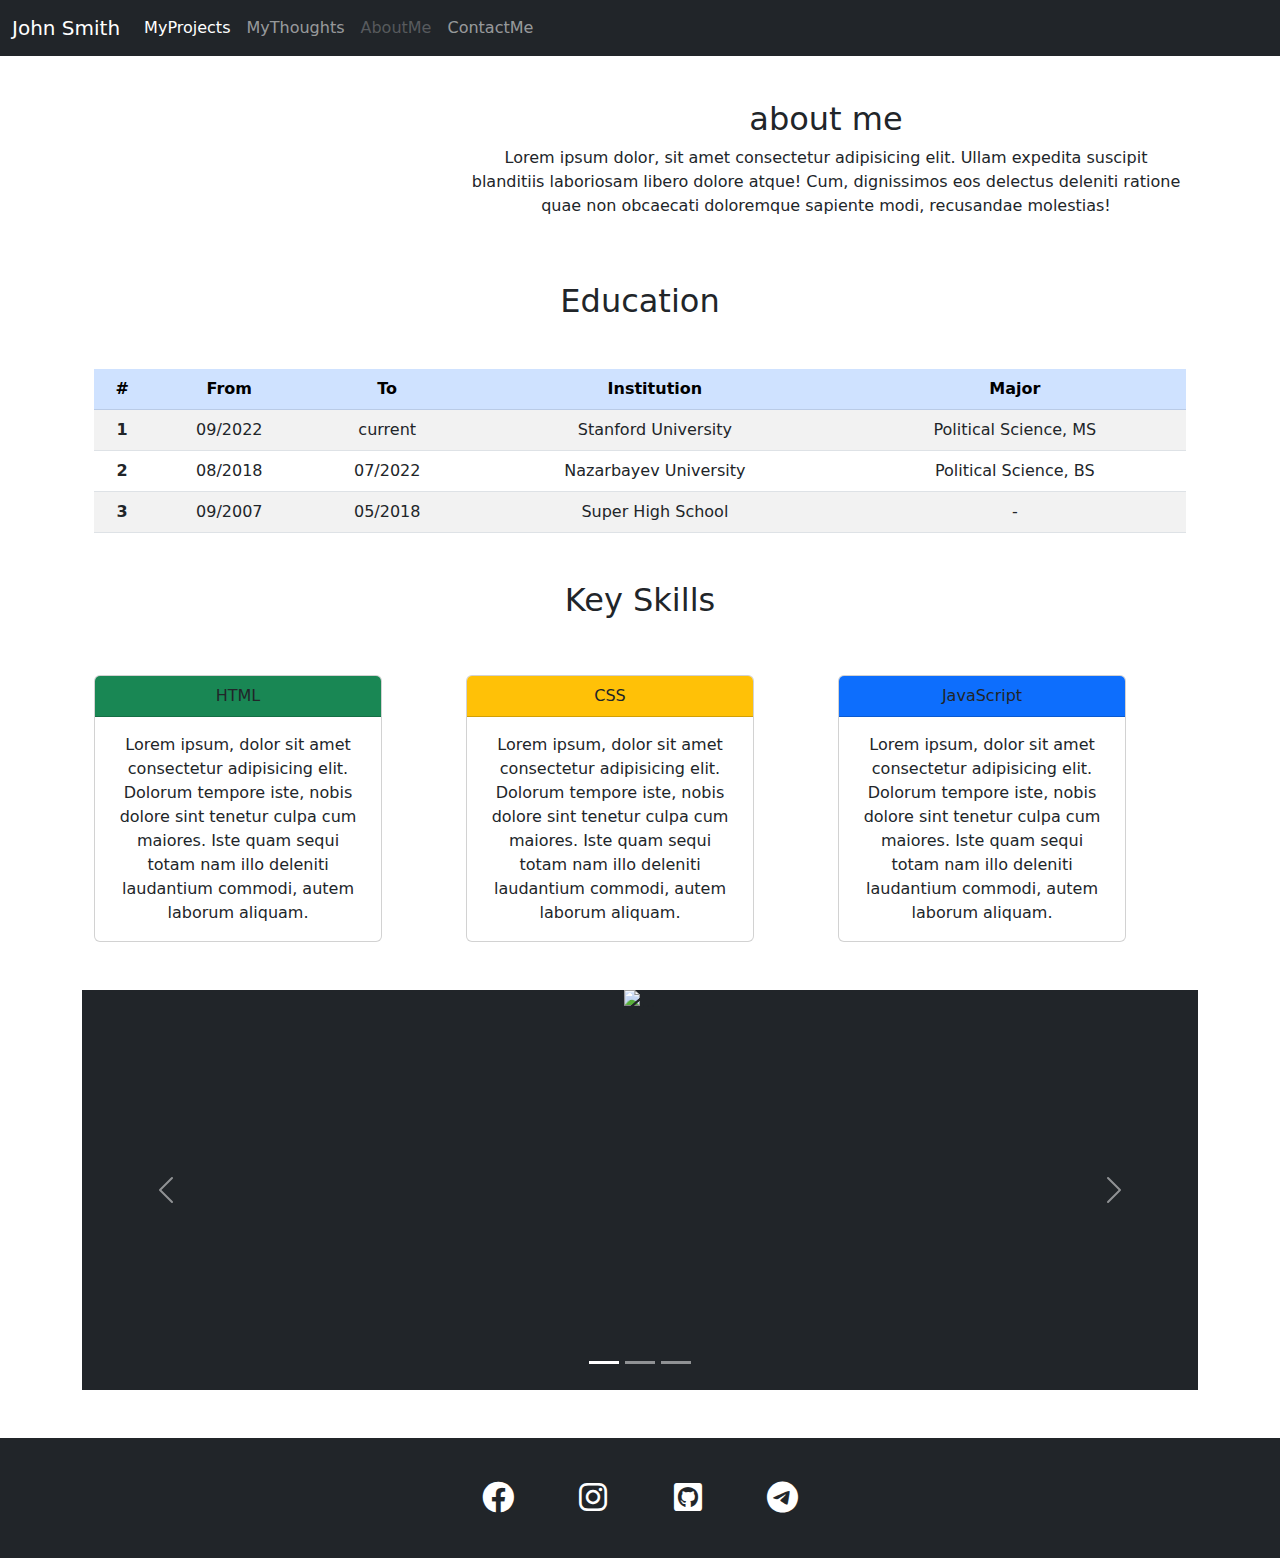
==== pages/about.html @ a9351cc0 "draft proj" ====
<!DOCTYPE html>
<html lang="en">
  <head>
    <meta charset="UTF-8" />
    <meta http-equiv="X-UA-Compatible" content="IE=edge" />
    <meta name="viewport" content="width=device-width, initial-scale=1.0" />
    <title>Listeners</title>
    <!-- Bootstrap -->
    <link
      rel="stylesheet"
      href="../resources/bootstrap-5.2.2/css/bootstrap.min.css"
    />
    <!-- FontAwesome -->
    <link
      href="../resources/fontawesome-6.2.1/css/fontawesome.min.css"
      rel="stylesheet"
    />
    <link
      href="../resources/fontawesome-6.2.1/css/brands.css"
      rel="stylesheet"
    />
    <link
      href="../resources/fontawesome-6.2.1/css//solid.css"
      rel="stylesheet"
    />
    <style>
      #about-main {
        margin-top: 100px;
      }
      .carousel-slide {
        display: flex;
        align-items: center;
        justify-content: center;
      }
    </style>
  </head>
  <body>
    <nav class="navbar navbar-expand-md fixed-top navbar-dark bg-dark">
      <div class="container-fluid">
        <a class="navbar-brand" href="../index.html">John&nbsp;Smith</a>
        <button
          class="navbar-toggler"
          type="button"
          data-bs-toggle="collapse"
          data-bs-target="#navbarSupportedContent"
          aria-controls="navbarSupportedContent"
          aria-expanded="false"
          aria-label="Toggle navigation"
        >
          <span class="navbar-toggler-icon"></span>
        </button>
        <div class="collapse navbar-collapse" id="navbarSupportedContent">
          <ul class="navbar-nav me-auto mb-2 mb-lg-0">
            <li class="nav-item">
              <a
                class="nav-link active"
                aria-current="page"
                href="../pages/projects.html"
                >MyProjects</a
              >
            </li>
            <li class="nav-item">
              <a class="nav-link" href="../pages/thoughts.html">MyThoughts</a>
            </li>
            <li class="nav-item">
              <a class="nav-link disabled">AboutMe</a>
            </li>
            <li class="nav-item">
              <a class="nav-link" href="../pages/contacts.html">ContactMe</a>
            </li>
          </ul>
        </div>
      </div>
    </nav>

    <main id="about-main" class="container text-center">
      <div class="container intro">
        <div class="row">
          <div class="col-12 col-md-4 photo">
            <img src="../images/person.png" alt="" />
          </div>
          <div class="col-12 col-md-8 info">
            <h2 class="about_me">about me</h2>
            <p>
              Lorem ipsum dolor, sit amet consectetur adipisicing elit. Ullam
              expedita suscipit blanditiis laboriosam libero dolore atque! Cum,
              dignissimos eos delectus deleniti ratione quae non obcaecati
              doloremque sapiente modi, recusandae molestias!
            </p>
          </div>
        </div>
      </div>

      <div class="container education mt-5">
        <h2>Education</h2>
        <table class="table table-striped mt-5">
          <thead>
            <tr class="table-primary">
              <th scope="col">#</th>
              <th scope="col">From</th>
              <th scope="col">To</th>
              <th scope="col">Institution</th>
              <th scope="col">Major</th>
            </tr>
          </thead>
          <tbody>
            <tr>
              <th scope="row">1</th>
              <td>09/2022</td>
              <td>current</td>
              <td>Stanford University</td>
              <td>Political Science, MS</td>
            </tr>
            <tr>
              <th scope="row">2</th>
              <td>08/2018</td>
              <td>07/2022</td>
              <td>Nazarbayev University</td>
              <td>Political Science, BS</td>
            </tr>
            <tr>
              <th scope="row">3</th>
              <td>09/2007</td>
              <td>05/2018</td>
              <td>Super High School</td>
              <td>-</td>
            </tr>
          </tbody>
        </table>
      </div>

      <div class="container skills mt-5">
        <div class="row mb-5">
          <div class="col">
            <h2>Key Skills</h2>
          </div>
        </div>
        <div class="row">
          <div class="col">
            <div class="card" style="width: 18rem">
              <div class="card-header bg-success">HTML</div>
              <div class="card-body">
                <p class="card-text">
                  Lorem ipsum, dolor sit amet consectetur adipisicing elit.
                  Dolorum tempore iste, nobis dolore sint tenetur culpa cum
                  maiores. Iste quam sequi totam nam illo deleniti laudantium
                  commodi, autem laborum aliquam.
                </p>
              </div>
            </div>
          </div>
          <div class="col">
            <div class="card" style="width: 18rem">
              <div class="card-header bg-warning">CSS</div>
              <div class="card-body">
                <p class="card-text">
                  Lorem ipsum, dolor sit amet consectetur adipisicing elit.
                  Dolorum tempore iste, nobis dolore sint tenetur culpa cum
                  maiores. Iste quam sequi totam nam illo deleniti laudantium
                  commodi, autem laborum aliquam.
                </p>
              </div>
            </div>
          </div>
          <div class="col">
            <div class="card" style="width: 18rem">
              <div class="card-header bg-primary">JavaScript</div>
              <div class="card-body">
                <p class="card-text">
                  Lorem ipsum, dolor sit amet consectetur adipisicing elit.
                  Dolorum tempore iste, nobis dolore sint tenetur culpa cum
                  maiores. Iste quam sequi totam nam illo deleniti laudantium
                  commodi, autem laborum aliquam.
                </p>
              </div>
            </div>
          </div>
        </div>
      </div>

      <div
        id="carouselExampleIndicators"
        class="carousel slide mt-5 bg-dark"
        data-bs-ride="true"
      >
        <div class="carousel-indicators">
          <button
            type="button"
            data-bs-target="#carouselExampleIndicators"
            data-bs-slide-to="0"
            class="active"
            aria-current="true"
            aria-label="Slide 1"
          ></button>
          <button
            type="button"
            data-bs-target="#carouselExampleIndicators"
            data-bs-slide-to="1"
            aria-label="Slide 2"
          ></button>
          <button
            type="button"
            data-bs-target="#carouselExampleIndicators"
            data-bs-slide-to="2"
            aria-label="Slide 3"
          ></button>
        </div>
        <div class="carousel-inner">
          <div class="carousel-item text-center active">
            <div class="carousel-slide">
              <img
                src="../images/nu-1.jpeg"
                class="d-block w-20"
                alt="..."
                height="400px"
              />
            </div>
          </div>
          <div class="carousel-item text-center">
            <div class="carousel-slide">
              <img
                src="../images/nu-2.jpeg"
                class="d-block w-20"
                alt="..."
                height="400px"
              />
            </div>
          </div>
          <div class="carousel-item text-center">
            <div class="carousel-slide">
              <img
                src="../images/nu-3.jpeg"
                class="d-block w-20"
                alt="..."
                height="400px"
              />
            </div>
          </div>
        </div>
        <button
          class="carousel-control-prev"
          type="button"
          data-bs-target="#carouselExampleIndicators"
          data-bs-slide="prev"
        >
          <span class="carousel-control-prev-icon" aria-hidden="true"></span>
          <span class="visually-hidden">Previous</span>
        </button>
        <button
          class="carousel-control-next"
          type="button"
          data-bs-target="#carouselExampleIndicators"
          data-bs-slide="next"
        >
          <span class="carousel-control-next-icon" aria-hidden="true"></span>
          <span class="visually-hidden">Next</span>
        </button>
      </div>
    </main>

    <!-- FOOTER -->
    <footer id="footer" class="container-fluid bg-dark mx-0 mt-5 p-5">
      <div class="container text-center">
        <div class="row">
          <div class="col-md-0 col-lg-4"></div>
          <div class="col-3 col-md-3 col-lg-1">
            <i class="fa-brands fa-facebook fa-inverse fa-2xl"></i>
          </div>
          <div class="col-3 col-md-3 col-lg-1">
            <i class="fa-brands fa-instagram fa-inverse fa-2xl"></i>
          </div>
          <div class="col-3 col-md-3 col-lg-1">
            <i class="fa-brands fa-github-square fa-inverse fa-2xl"></i>
          </div>
          <div class="col-3 col-md-3 col-lg-1">
            <i class="fa-brands fa-telegram fa-inverse fa-2xl"></i>
          </div>
          <div class="col-md-0 col-lg-4"></div>
        </div>
      </div>
    </footer>

    <script src="../resources/bootstrap-5.2.2/js/bootstrap.min.js"></script>
  </body>
</html>
---- resources/fontawesome-6.2.1/css/brands.css ----
/*!
 * Font Awesome Free 6.2.1 by @fontawesome - https://fontawesome.com
 * License - https://fontawesome.com/license/free (Icons: CC BY 4.0, Fonts: SIL OFL 1.1, Code: MIT License)
 * Copyright 2022 Fonticons, Inc.
 */
:root, :host {
  --fa-style-family-brands: 'Font Awesome 6 Brands';
  --fa-font-brands: normal 400 1em/1 'Font Awesome 6 Brands'; }

@font-face {
  font-family: 'Font Awesome 6 Brands';
  font-style: normal;
  font-weight: 400;
  font-display: block;
  src: url("../webfonts/fa-brands-400.woff2") format("woff2"), url("../webfonts/fa-brands-400.ttf") format("truetype"); }

.fab,
.fa-brands {
  font-weight: 400; }

.fa-monero:before {
  content: "\f3d0"; }

.fa-hooli:before {
  content: "\f427"; }

.fa-yelp:before {
  content: "\f1e9"; }

.fa-cc-visa:before {
  content: "\f1f0"; }

.fa-lastfm:before {
  content: "\f202"; }

.fa-shopware:before {
  content: "\f5b5"; }

.fa-creative-commons-nc:before {
  content: "\f4e8"; }

.fa-aws:before {
  content: "\f375"; }

.fa-redhat:before {
  content: "\f7bc"; }

.fa-yoast:before {
  content: "\f2b1"; }

.fa-cloudflare:before {
  content: "\e07d"; }

.fa-ups:before {
  content: "\f7e0"; }

.fa-wpexplorer:before {
  content: "\f2de"; }

.fa-dyalog:before {
  content: "\f399"; }

.fa-bity:before {
  content: "\f37a"; }

.fa-stackpath:before {
  content: "\f842"; }

.fa-buysellads:before {
  content: "\f20d"; }

.fa-first-order:before {
  content: "\f2b0"; }

.fa-modx:before {
  content: "\f285"; }

.fa-guilded:before {
  content: "\e07e"; }

.fa-vnv:before {
  content: "\f40b"; }

.fa-square-js:before {
  content: "\f3b9"; }

.fa-js-square:before {
  content: "\f3b9"; }

.fa-microsoft:before {
  content: "\f3ca"; }

.fa-qq:before {
  content: "\f1d6"; }

.fa-orcid:before {
  content: "\f8d2"; }

.fa-java:before {
  content: "\f4e4"; }

.fa-invision:before {
  content: "\f7b0"; }

.fa-creative-commons-pd-alt:before {
  content: "\f4ed"; }

.fa-centercode:before {
  content: "\f380"; }

.fa-glide-g:before {
  content: "\f2a6"; }

.fa-drupal:before {
  content: "\f1a9"; }

.fa-hire-a-helper:before {
  content: "\f3b0"; }

.fa-creative-commons-by:before {
  content: "\f4e7"; }

.fa-unity:before {
  content: "\e049"; }

.fa-whmcs:before {
  content: "\f40d"; }

.fa-rocketchat:before {
  content: "\f3e8"; }

.fa-vk:before {
  content: "\f189"; }

.fa-untappd:before {
  content: "\f405"; }

.fa-mailchimp:before {
  content: "\f59e"; }

.fa-css3-alt:before {
  content: "\f38b"; }

.fa-square-reddit:before {
  content: "\f1a2"; }

.fa-reddit-square:before {
  content: "\f1a2"; }

.fa-vimeo-v:before {
  content: "\f27d"; }

.fa-contao:before {
  content: "\f26d"; }

.fa-square-font-awesome:before {
  content: "\e5ad"; }

.fa-deskpro:before {
  content: "\f38f"; }

.fa-sistrix:before {
  content: "\f3ee"; }

.fa-square-instagram:before {
  content: "\e055"; }

.fa-instagram-square:before {
  content: "\e055"; }

.fa-battle-net:before {
  content: "\f835"; }

.fa-the-red-yeti:before {
  content: "\f69d"; }

.fa-square-hacker-news:before {
  content: "\f3af"; }

.fa-hacker-news-square:before {
  content: "\f3af"; }

.fa-edge:before {
  content: "\f282"; }

.fa-napster:before {
  content: "\f3d2"; }

.fa-square-snapchat:before {
  content: "\f2ad"; }

.fa-snapchat-square:before {
  content: "\f2ad"; }

.fa-google-plus-g:before {
  content: "\f0d5"; }

.fa-artstation:before {
  content: "\f77a"; }

.fa-markdown:before {
  content: "\f60f"; }

.fa-sourcetree:before {
  content: "\f7d3"; }

.fa-google-plus:before {
  content: "\f2b3"; }

.fa-diaspora:before {
  content: "\f791"; }

.fa-foursquare:before {
  content: "\f180"; }

.fa-stack-overflow:before {
  content: "\f16c"; }

.fa-github-alt:before {
  content: "\f113"; }

.fa-phoenix-squadron:before {
  content: "\f511"; }

.fa-pagelines:before {
  content: "\f18c"; }

.fa-algolia:before {
  content: "\f36c"; }

.fa-red-river:before {
  content: "\f3e3"; }

.fa-creative-commons-sa:before {
  content: "\f4ef"; }

.fa-safari:before {
  content: "\f267"; }

.fa-google:before {
  content: "\f1a0"; }

.fa-square-font-awesome-stroke:before {
  content: "\f35c"; }

.fa-font-awesome-alt:before {
  content: "\f35c"; }

.fa-atlassian:before {
  content: "\f77b"; }

.fa-linkedin-in:before {
  content: "\f0e1"; }

.fa-digital-ocean:before {
  content: "\f391"; }

.fa-nimblr:before {
  content: "\f5a8"; }

.fa-chromecast:before {
  content: "\f838"; }

.fa-evernote:before {
  content: "\f839"; }

.fa-hacker-news:before {
  content: "\f1d4"; }

.fa-creative-commons-sampling:before {
  content: "\f4f0"; }

.fa-adversal:before {
  content: "\f36a"; }

.fa-creative-commons:before {
  content: "\f25e"; }

.fa-watchman-monitoring:before {
  content: "\e087"; }

.fa-fonticons:before {
  content: "\f280"; }

.fa-weixin:before {
  content: "\f1d7"; }

.fa-shirtsinbulk:before {
  content: "\f214"; }

.fa-codepen:before {
  content: "\f1cb"; }

.fa-git-alt:before {
  content: "\f841"; }

.fa-lyft:before {
  content: "\f3c3"; }

.fa-rev:before {
  content: "\f5b2"; }

.fa-windows:before {
  content: "\f17a"; }

.fa-wizards-of-the-coast:before {
  content: "\f730"; }

.fa-square-viadeo:before {
  content: "\f2aa"; }

.fa-viadeo-square:before {
  content: "\f2aa"; }

.fa-meetup:before {
  content: "\f2e0"; }

.fa-centos:before {
  content: "\f789"; }

.fa-adn:before {
  content: "\f170"; }

.fa-cloudsmith:before {
  content: "\f384"; }

.fa-pied-piper-alt:before {
  content: "\f1a8"; }

.fa-square-dribbble:before {
  content: "\f397"; }

.fa-dribbble-square:before {
  content: "\f397"; }

.fa-codiepie:before {
  content: "\f284"; }

.fa-node:before {
  content: "\f419"; }

.fa-mix:before {
  content: "\f3cb"; }

.fa-steam:before {
  content: "\f1b6"; }

.fa-cc-apple-pay:before {
  content: "\f416"; }

.fa-scribd:before {
  content: "\f28a"; }

.fa-openid:before {
  content: "\f19b"; }

.fa-instalod:before {
  content: "\e081"; }

.fa-expeditedssl:before {
  content: "\f23e"; }

.fa-sellcast:before {
  content: "\f2da"; }

.fa-square-twitter:before {
  content: "\f081"; }

.fa-twitter-square:before {
  content: "\f081"; }

.fa-r-project:before {
  content: "\f4f7"; }

.fa-delicious:before {
  content: "\f1a5"; }

.fa-freebsd:before {
  content: "\f3a4"; }

.fa-vuejs:before {
  content: "\f41f"; }

.fa-accusoft:before {
  content: "\f369"; }

.fa-ioxhost:before {
  content: "\f208"; }

.fa-fonticons-fi:before {
  content: "\f3a2"; }

.fa-app-store:before {
  content: "\f36f"; }

.fa-cc-mastercard:before {
  content: "\f1f1"; }

.fa-itunes-note:before {
  content: "\f3b5"; }

.fa-golang:before {
  content: "\e40f"; }

.fa-kickstarter:before {
  content: "\f3bb"; }

.fa-grav:before {
  content: "\f2d6"; }

.fa-weibo:before {
  content: "\f18a"; }

.fa-uncharted:before {
  content: "\e084"; }

.fa-firstdraft:before {
  content: "\f3a1"; }

.fa-square-youtube:before {
  content: "\f431"; }

.fa-youtube-square:before {
  content: "\f431"; }

.fa-wikipedia-w:before {
  content: "\f266"; }

.fa-wpressr:before {
  content: "\f3e4"; }

.fa-rendact:before {
  content: "\f3e4"; }

.fa-angellist:before {
  content: "\f209"; }

.fa-galactic-republic:before {
  content: "\f50c"; }

.fa-nfc-directional:before {
  content: "\e530"; }

.fa-skype:before {
  content: "\f17e"; }

.fa-joget:before {
  content: "\f3b7"; }

.fa-fedora:before {
  content: "\f798"; }

.fa-stripe-s:before {
  content: "\f42a"; }

.fa-meta:before {
  content: "\e49b"; }

.fa-laravel:before {
  content: "\f3bd"; }

.fa-hotjar:before {
  content: "\f3b1"; }

.fa-bluetooth-b:before {
  content: "\f294"; }

.fa-sticker-mule:before {
  content: "\f3f7"; }

.fa-creative-commons-zero:before {
  content: "\f4f3"; }

.fa-hips:before {
  content: "\f452"; }

.fa-behance:before {
  content: "\f1b4"; }

.fa-reddit:before {
  content: "\f1a1"; }

.fa-discord:before {
  content: "\f392"; }

.fa-chrome:before {
  content: "\f268"; }

.fa-app-store-ios:before {
  content: "\f370"; }

.fa-cc-discover:before {
  content: "\f1f2"; }

.fa-wpbeginner:before {
  content: "\f297"; }

.fa-confluence:before {
  content: "\f78d"; }

.fa-mdb:before {
  content: "\f8ca"; }

.fa-dochub:before {
  content: "\f394"; }

.fa-accessible-icon:before {
  content: "\f368"; }

.fa-ebay:before {
  content: "\f4f4"; }

.fa-amazon:before {
  content: "\f270"; }

.fa-unsplash:before {
  content: "\e07c"; }

.fa-yarn:before {
  content: "\f7e3"; }

.fa-square-steam:before {
  content: "\f1b7"; }

.fa-steam-square:before {
  content: "\f1b7"; }

.fa-500px:before {
  content: "\f26e"; }

.fa-square-vimeo:before {
  content: "\f194"; }

.fa-vimeo-square:before {
  content: "\f194"; }

.fa-asymmetrik:before {
  content: "\f372"; }

.fa-font-awesome:before {
  content: "\f2b4"; }

.fa-font-awesome-flag:before {
  content: "\f2b4"; }

.fa-font-awesome-logo-full:before {
  content: "\f2b4"; }

.fa-gratipay:before {
  content: "\f184"; }

.fa-apple:before {
  content: "\f179"; }

.fa-hive:before {
  content: "\e07f"; }

.fa-gitkraken:before {
  content: "\f3a6"; }

.fa-keybase:before {
  content: "\f4f5"; }

.fa-apple-pay:before {
  content: "\f415"; }

.fa-padlet:before {
  content: "\e4a0"; }

.fa-amazon-pay:before {
  content: "\f42c"; }

.fa-square-github:before {
  content: "\f092"; }

.fa-github-square:before {
  content: "\f092"; }

.fa-stumbleupon:before {
  content: "\f1a4"; }

.fa-fedex:before {
  content: "\f797"; }

.fa-phoenix-framework:before {
  content: "\f3dc"; }

.fa-shopify:before {
  content: "\e057"; }

.fa-neos:before {
  content: "\f612"; }

.fa-hackerrank:before {
  content: "\f5f7"; }

.fa-researchgate:before {
  content: "\f4f8"; }

.fa-swift:before {
  content: "\f8e1"; }

.fa-angular:before {
  content: "\f420"; }

.fa-speakap:before {
  content: "\f3f3"; }

.fa-angrycreative:before {
  content: "\f36e"; }

.fa-y-combinator:before {
  content: "\f23b"; }

.fa-empire:before {
  content: "\f1d1"; }

.fa-envira:before {
  content: "\f299"; }

.fa-square-gitlab:before {
  content: "\e5ae"; }

.fa-gitlab-square:before {
  content: "\e5ae"; }

.fa-studiovinari:before {
  content: "\f3f8"; }

.fa-pied-piper:before {
  content: "\f2ae"; }

.fa-wordpress:before {
  content: "\f19a"; }

.fa-product-hunt:before {
  content: "\f288"; }

.fa-firefox:before {
  content: "\f269"; }

.fa-linode:before {
  content: "\f2b8"; }

.fa-goodreads:before {
  content: "\f3a8"; }

.fa-square-odnoklassniki:before {
  content: "\f264"; }

.fa-odnoklassniki-square:before {
  content: "\f264"; }

.fa-jsfiddle:before {
  content: "\f1cc"; }

.fa-sith:before {
  content: "\f512"; }

.fa-themeisle:before {
  content: "\f2b2"; }

.fa-page4:before {
  content: "\f3d7"; }

.fa-hashnode:before {
  content: "\e499"; }

.fa-react:before {
  content: "\f41b"; }

.fa-cc-paypal:before {
  content: "\f1f4"; }

.fa-squarespace:before {
  content: "\f5be"; }

.fa-cc-stripe:before {
  content: "\f1f5"; }

.fa-creative-commons-share:before {
  content: "\f4f2"; }

.fa-bitcoin:before {
  content: "\f379"; }

.fa-keycdn:before {
  content: "\f3ba"; }

.fa-opera:before {
  content: "\f26a"; }

.fa-itch-io:before {
  content: "\f83a"; }

.fa-umbraco:before {
  content: "\f8e8"; }

.fa-galactic-senate:before {
  content: "\f50d"; }

.fa-ubuntu:before {
  content: "\f7df"; }

.fa-draft2digital:before {
  content: "\f396"; }

.fa-stripe:before {
  content: "\f429"; }

.fa-houzz:before {
  content: "\f27c"; }

.fa-gg:before {
  content: "\f260"; }

.fa-dhl:before {
  content: "\f790"; }

.fa-square-pinterest:before {
  content: "\f0d3"; }

.fa-pinterest-square:before {
  content: "\f0d3"; }

.fa-xing:before {
  content: "\f168"; }

.fa-blackberry:before {
  content: "\f37b"; }

.fa-creative-commons-pd:before {
  content: "\f4ec"; }

.fa-playstation:before {
  content: "\f3df"; }

.fa-quinscape:before {
  content: "\f459"; }

.fa-less:before {
  content: "\f41d"; }

.fa-blogger-b:before {
  content: "\f37d"; }

.fa-opencart:before {
  content: "\f23d"; }

.fa-vine:before {
  content: "\f1ca"; }

.fa-paypal:before {
  content: "\f1ed"; }

.fa-gitlab:before {
  content: "\f296"; }

.fa-typo3:before {
  content: "\f42b"; }

.fa-reddit-alien:before {
  content: "\f281"; }

.fa-yahoo:before {
  content: "\f19e"; }

.fa-dailymotion:before {
  content: "\e052"; }

.fa-affiliatetheme:before {
  content: "\f36b"; }

.fa-pied-piper-pp:before {
  content: "\f1a7"; }

.fa-bootstrap:before {
  content: "\f836"; }

.fa-odnoklassniki:before {
  content: "\f263"; }

.fa-nfc-symbol:before {
  content: "\e531"; }

.fa-ethereum:before {
  content: "\f42e"; }

.fa-speaker-deck:before {
  content: "\f83c"; }

.fa-creative-commons-nc-eu:before {
  content: "\f4e9"; }

.fa-patreon:before {
  content: "\f3d9"; }

.fa-avianex:before {
  content: "\f374"; }

.fa-ello:before {
  content: "\f5f1"; }

.fa-gofore:before {
  content: "\f3a7"; }

.fa-bimobject:before {
  content: "\f378"; }

.fa-facebook-f:before {
  content: "\f39e"; }

.fa-square-google-plus:before {
  content: "\f0d4"; }

.fa-google-plus-square:before {
  content: "\f0d4"; }

.fa-mandalorian:before {
  content: "\f50f"; }

.fa-first-order-alt:before {
  content: "\f50a"; }

.fa-osi:before {
  content: "\f41a"; }

.fa-google-wallet:before {
  content: "\f1ee"; }

.fa-d-and-d-beyond:before {
  content: "\f6ca"; }

.fa-periscope:before {
  content: "\f3da"; }

.fa-fulcrum:before {
  content: "\f50b"; }

.fa-cloudscale:before {
  content: "\f383"; }

.fa-forumbee:before {
  content: "\f211"; }

.fa-mizuni:before {
  content: "\f3cc"; }

.fa-schlix:before {
  content: "\f3ea"; }

.fa-square-xing:before {
  content: "\f169"; }

.fa-xing-square:before {
  content: "\f169"; }

.fa-bandcamp:before {
  content: "\f2d5"; }

.fa-wpforms:before {
  content: "\f298"; }

.fa-cloudversify:before {
  content: "\f385"; }

.fa-usps:before {
  content: "\f7e1"; }

.fa-megaport:before {
  content: "\f5a3"; }

.fa-magento:before {
  content: "\f3c4"; }

.fa-spotify:before {
  content: "\f1bc"; }

.fa-optin-monster:before {
  content: "\f23c"; }

.fa-fly:before {
  content: "\f417"; }

.fa-aviato:before {
  content: "\f421"; }

.fa-itunes:before {
  content: "\f3b4"; }

.fa-cuttlefish:before {
  content: "\f38c"; }

.fa-blogger:before {
  content: "\f37c"; }

.fa-flickr:before {
  content: "\f16e"; }

.fa-viber:before {
  content: "\f409"; }

.fa-soundcloud:before {
  content: "\f1be"; }

.fa-digg:before {
  content: "\f1a6"; }

.fa-tencent-weibo:before {
  content: "\f1d5"; }

.fa-symfony:before {
  content: "\f83d"; }

.fa-maxcdn:before {
  content: "\f136"; }

.fa-etsy:before {
  content: "\f2d7"; }

.fa-facebook-messenger:before {
  content: "\f39f"; }

.fa-audible:before {
  content: "\f373"; }

.fa-think-peaks:before {
  content: "\f731"; }

.fa-bilibili:before {
  content: "\e3d9"; }

.fa-erlang:before {
  content: "\f39d"; }

.fa-cotton-bureau:before {
  content: "\f89e"; }

.fa-dashcube:before {
  content: "\f210"; }

.fa-42-group:before {
  content: "\e080"; }

.fa-innosoft:before {
  content: "\e080"; }

.fa-stack-exchange:before {
  content: "\f18d"; }

.fa-elementor:before {
  content: "\f430"; }

.fa-square-pied-piper:before {
  content: "\e01e"; }

.fa-pied-piper-square:before {
  content: "\e01e"; }

.fa-creative-commons-nd:before {
  content: "\f4eb"; }

.fa-palfed:before {
  content: "\f3d8"; }

.fa-superpowers:before {
  content: "\f2dd"; }

.fa-resolving:before {
  content: "\f3e7"; }

.fa-xbox:before {
  content: "\f412"; }

.fa-searchengin:before {
  content: "\f3eb"; }

.fa-tiktok:before {
  content: "\e07b"; }

.fa-square-facebook:before {
  content: "\f082"; }

.fa-facebook-square:before {
  content: "\f082"; }

.fa-renren:before {
  content: "\f18b"; }

.fa-linux:before {
  content: "\f17c"; }

.fa-glide:before {
  content: "\f2a5"; }

.fa-linkedin:before {
  content: "\f08c"; }

.fa-hubspot:before {
  content: "\f3b2"; }

.fa-deploydog:before {
  content: "\f38e"; }

.fa-twitch:before {
  content: "\f1e8"; }

.fa-ravelry:before {
  content: "\f2d9"; }

.fa-mixer:before {
  content: "\e056"; }

.fa-square-lastfm:before {
  content: "\f203"; }

.fa-lastfm-square:before {
  content: "\f203"; }

.fa-vimeo:before {
  content: "\f40a"; }

.fa-mendeley:before {
  content: "\f7b3"; }

.fa-uniregistry:before {
  content: "\f404"; }

.fa-figma:before {
  content: "\f799"; }

.fa-creative-commons-remix:before {
  content: "\f4ee"; }

.fa-cc-amazon-pay:before {
  content: "\f42d"; }

.fa-dropbox:before {
  content: "\f16b"; }

.fa-instagram:before {
  content: "\f16d"; }

.fa-cmplid:before {
  content: "\e360"; }

.fa-facebook:before {
  content: "\f09a"; }

.fa-gripfire:before {
  content: "\f3ac"; }

.fa-jedi-order:before {
  content: "\f50e"; }

.fa-uikit:before {
  content: "\f403"; }

.fa-fort-awesome-alt:before {
  content: "\f3a3"; }

.fa-phabricator:before {
  content: "\f3db"; }

.fa-ussunnah:before {
  content: "\f407"; }

.fa-earlybirds:before {
  content: "\f39a"; }

.fa-trade-federation:before {
  content: "\f513"; }

.fa-autoprefixer:before {
  content: "\f41c"; }

.fa-whatsapp:before {
  content: "\f232"; }

.fa-slideshare:before {
  content: "\f1e7"; }

.fa-google-play:before {
  content: "\f3ab"; }

.fa-viadeo:before {
  content: "\f2a9"; }

.fa-line:before {
  content: "\f3c0"; }

.fa-google-drive:before {
  content: "\f3aa"; }

.fa-servicestack:before {
  content: "\f3ec"; }

.fa-simplybuilt:before {
  content: "\f215"; }

.fa-bitbucket:before {
  content: "\f171"; }

.fa-imdb:before {
  content: "\f2d8"; }

.fa-deezer:before {
  content: "\e077"; }

.fa-raspberry-pi:before {
  content: "\f7bb"; }

.fa-jira:before {
  content: "\f7b1"; }

.fa-docker:before {
  content: "\f395"; }

.fa-screenpal:before {
  content: "\e570"; }

.fa-bluetooth:before {
  content: "\f293"; }

.fa-gitter:before {
  content: "\f426"; }

.fa-d-and-d:before {
  content: "\f38d"; }

.fa-microblog:before {
  content: "\e01a"; }

.fa-cc-diners-club:before {
  content: "\f24c"; }

.fa-gg-circle:before {
  content: "\f261"; }

.fa-pied-piper-hat:before {
  content: "\f4e5"; }

.fa-kickstarter-k:before {
  content: "\f3bc"; }

.fa-yandex:before {
  content: "\f413"; }

.fa-readme:before {
  content: "\f4d5"; }

.fa-html5:before {
  content: "\f13b"; }

.fa-sellsy:before {
  content: "\f213"; }

.fa-sass:before {
  content: "\f41e"; }

.fa-wirsindhandwerk:before {
  content: "\e2d0"; }

.fa-wsh:before {
  content: "\e2d0"; }

.fa-buromobelexperte:before {
  content: "\f37f"; }

.fa-salesforce:before {
  content: "\f83b"; }

.fa-octopus-deploy:before {
  content: "\e082"; }

.fa-medapps:before {
  content: "\f3c6"; }

.fa-ns8:before {
  content: "\f3d5"; }

.fa-pinterest-p:before {
  content: "\f231"; }

.fa-apper:before {
  content: "\f371"; }

.fa-fort-awesome:before {
  content: "\f286"; }

.fa-waze:before {
  content: "\f83f"; }

.fa-cc-jcb:before {
  content: "\f24b"; }

.fa-snapchat:before {
  content: "\f2ab"; }

.fa-snapchat-ghost:before {
  content: "\f2ab"; }

.fa-fantasy-flight-games:before {
  content: "\f6dc"; }

.fa-rust:before {
  content: "\e07a"; }

.fa-wix:before {
  content: "\f5cf"; }

.fa-square-behance:before {
  content: "\f1b5"; }

.fa-behance-square:before {
  content: "\f1b5"; }

.fa-supple:before {
  content: "\f3f9"; }

.fa-rebel:before {
  content: "\f1d0"; }

.fa-css3:before {
  content: "\f13c"; }

.fa-staylinked:before {
  content: "\f3f5"; }

.fa-kaggle:before {
  content: "\f5fa"; }

.fa-space-awesome:before {
  content: "\e5ac"; }

.fa-deviantart:before {
  content: "\f1bd"; }

.fa-cpanel:before {
  content: "\f388"; }

.fa-goodreads-g:before {
  content: "\f3a9"; }

.fa-square-git:before {
  content: "\f1d2"; }

.fa-git-square:before {
  content: "\f1d2"; }

.fa-square-tumblr:before {
  content: "\f174"; }

.fa-tumblr-square:before {
  content: "\f174"; }

.fa-trello:before {
  content: "\f181"; }

.fa-creative-commons-nc-jp:before {
  content: "\f4ea"; }

.fa-get-pocket:before {
  content: "\f265"; }

.fa-perbyte:before {
  content: "\e083"; }

.fa-grunt:before {
  content: "\f3ad"; }

.fa-weebly:before {
  content: "\f5cc"; }

.fa-connectdevelop:before {
  content: "\f20e"; }

.fa-leanpub:before {
  content: "\f212"; }

.fa-black-tie:before {
  content: "\f27e"; }

.fa-themeco:before {
  content: "\f5c6"; }

.fa-python:before {
  content: "\f3e2"; }

.fa-android:before {
  content: "\f17b"; }

.fa-bots:before {
  content: "\e340"; }

.fa-free-code-camp:before {
  content: "\f2c5"; }

.fa-hornbill:before {
  content: "\f592"; }

.fa-js:before {
  content: "\f3b8"; }

.fa-ideal:before {
  content: "\e013"; }

.fa-git:before {
  content: "\f1d3"; }

.fa-dev:before {
  content: "\f6cc"; }

.fa-sketch:before {
  content: "\f7c6"; }

.fa-yandex-international:before {
  content: "\f414"; }

.fa-cc-amex:before {
  content: "\f1f3"; }

.fa-uber:before {
  content: "\f402"; }

.fa-github:before {
  content: "\f09b"; }

.fa-php:before {
  content: "\f457"; }

.fa-alipay:before {
  content: "\f642"; }

.fa-youtube:before {
  content: "\f167"; }

.fa-skyatlas:before {
  content: "\f216"; }

.fa-firefox-browser:before {
  content: "\e007"; }

.fa-replyd:before {
  content: "\f3e6"; }

.fa-suse:before {
  content: "\f7d6"; }

.fa-jenkins:before {
  content: "\f3b6"; }

.fa-twitter:before {
  content: "\f099"; }

.fa-rockrms:before {
  content: "\f3e9"; }

.fa-pinterest:before {
  content: "\f0d2"; }

.fa-buffer:before {
  content: "\f837"; }

.fa-npm:before {
  content: "\f3d4"; }

.fa-yammer:before {
  content: "\f840"; }

.fa-btc:before {
  content: "\f15a"; }

.fa-dribbble:before {
  content: "\f17d"; }

.fa-stumbleupon-circle:before {
  content: "\f1a3"; }

.fa-internet-explorer:before {
  content: "\f26b"; }

.fa-telegram:before {
  content: "\f2c6"; }

.fa-telegram-plane:before {
  content: "\f2c6"; }

.fa-old-republic:before {
  content: "\f510"; }

.fa-square-whatsapp:before {
  content: "\f40c"; }

.fa-whatsapp-square:before {
  content: "\f40c"; }

.fa-node-js:before {
  content: "\f3d3"; }

.fa-edge-legacy:before {
  content: "\e078"; }

.fa-slack:before {
  content: "\f198"; }

.fa-slack-hash:before {
  content: "\f198"; }

.fa-medrt:before {
  content: "\f3c8"; }

.fa-usb:before {
  content: "\f287"; }

.fa-tumblr:before {
  content: "\f173"; }

.fa-vaadin:before {
  content: "\f408"; }

.fa-quora:before {
  content: "\f2c4"; }

.fa-reacteurope:before {
  content: "\f75d"; }

.fa-medium:before {
  content: "\f23a"; }

.fa-medium-m:before {
  content: "\f23a"; }

.fa-amilia:before {
  content: "\f36d"; }

.fa-mixcloud:before {
  content: "\f289"; }

.fa-flipboard:before {
  content: "\f44d"; }

.fa-viacoin:before {
  content: "\f237"; }

.fa-critical-role:before {
  content: "\f6c9"; }

.fa-sitrox:before {
  content: "\e44a"; }

.fa-discourse:before {
  content: "\f393"; }

.fa-joomla:before {
  content: "\f1aa"; }

.fa-mastodon:before {
  content: "\f4f6"; }

.fa-airbnb:before {
  content: "\f834"; }

.fa-wolf-pack-battalion:before {
  content: "\f514"; }

.fa-buy-n-large:before {
  content: "\f8a6"; }

.fa-gulp:before {
  content: "\f3ae"; }

.fa-creative-commons-sampling-plus:before {
  content: "\f4f1"; }

.fa-strava:before {
  content: "\f428"; }

.fa-ember:before {
  content: "\f423"; }

.fa-canadian-maple-leaf:before {
  content: "\f785"; }

.fa-teamspeak:before {
  content: "\f4f9"; }

.fa-pushed:before {
  content: "\f3e1"; }

.fa-wordpress-simple:before {
  content: "\f411"; }

.fa-nutritionix:before {
  content: "\f3d6"; }

.fa-wodu:before {
  content: "\e088"; }

.fa-google-pay:before {
  content: "\e079"; }

.fa-intercom:before {
  content: "\f7af"; }

.fa-zhihu:before {
  content: "\f63f"; }

.fa-korvue:before {
  content: "\f42f"; }

.fa-pix:before {
  content: "\e43a"; }

.fa-steam-symbol:before {
  content: "\f3f6"; }
---- resources/fontawesome-6.2.1/css/solid.css ----
/*!
 * Font Awesome Free 6.2.1 by @fontawesome - https://fontawesome.com
 * License - https://fontawesome.com/license/free (Icons: CC BY 4.0, Fonts: SIL OFL 1.1, Code: MIT License)
 * Copyright 2022 Fonticons, Inc.
 */
:root, :host {
  --fa-style-family-classic: 'Font Awesome 6 Free';
  --fa-font-solid: normal 900 1em/1 'Font Awesome 6 Free'; }

@font-face {
  font-family: 'Font Awesome 6 Free';
  font-style: normal;
  font-weight: 900;
  font-display: block;
  src: url("../webfonts/fa-solid-900.woff2") format("woff2"), url("../webfonts/fa-solid-900.ttf") format("truetype"); }

.fas,
.fa-solid {
  font-weight: 900; }
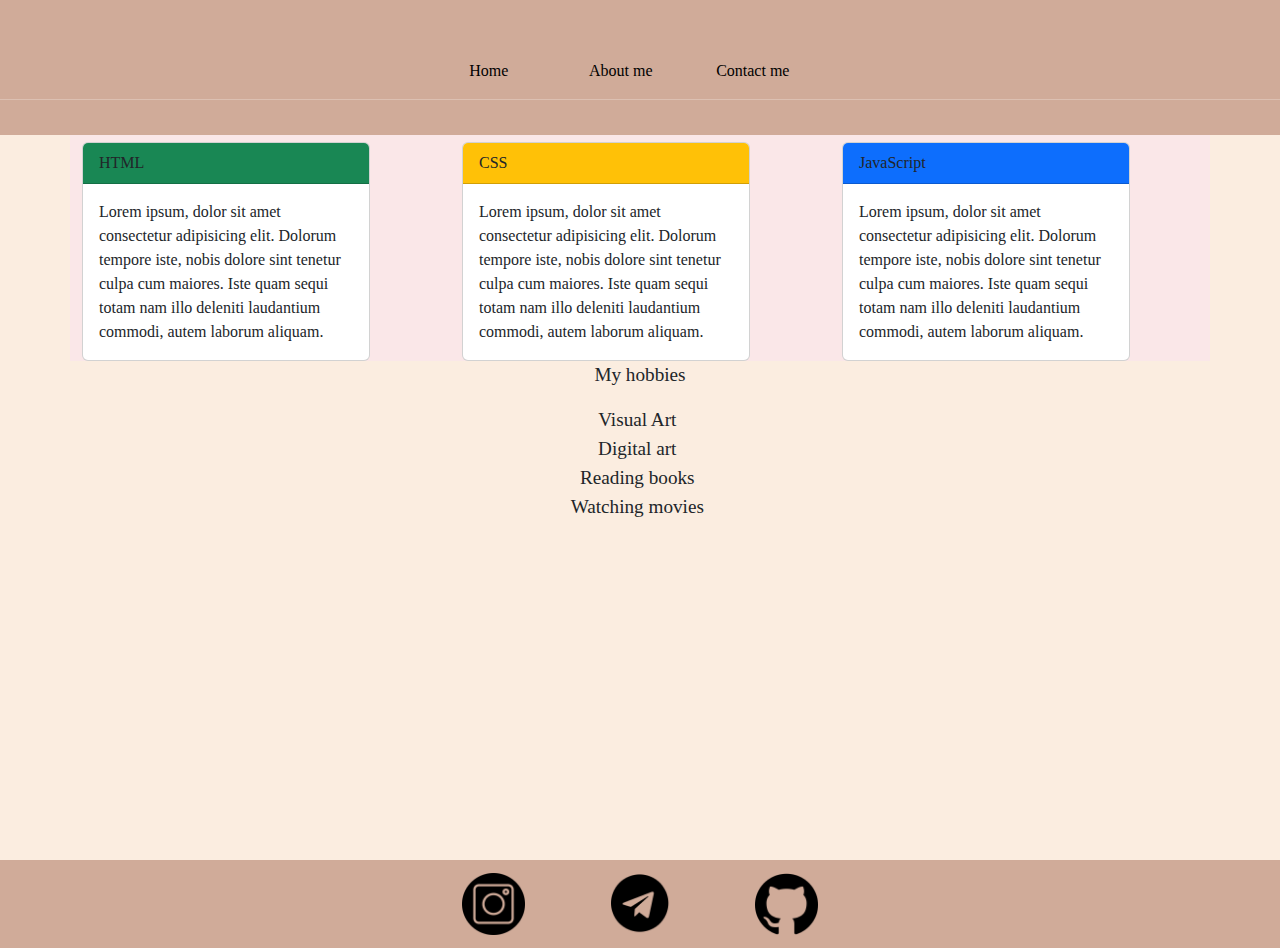
==== commit b250695b: "draft2" ====
--- a/pages/about.html
+++ b/pages/about.html
@@ -4,25 +4,13 @@
     <meta charset="UTF-8" />
     <meta http-equiv="X-UA-Compatible" content="IE=edge" />
     <meta name="viewport" content="width=device-width, initial-scale=1.0" />
-    <title>Listeners</title>
+    <title>About me</title>
     <!-- Bootstrap -->
     <link
       rel="stylesheet"
       href="../resources/bootstrap-5.2.2/css/bootstrap.min.css"
     />
-    <!-- FontAwesome -->
-    <link
-      href="../resources/fontawesome-6.2.1/css/fontawesome.min.css"
-      rel="stylesheet"
-    />
-    <link
-      href="../resources/fontawesome-6.2.1/css/brands.css"
-      rel="stylesheet"
-    />
-    <link
-      href="../resources/fontawesome-6.2.1/css//solid.css"
-      rel="stylesheet"
-    />
+    <link rel="stylesheet" href="../styles.css" />
     <style>
       #about-main {
         margin-top: 100px;
@@ -35,100 +23,15 @@
     </style>
   </head>
   <body>
-    <nav class="navbar navbar-expand-md fixed-top navbar-dark bg-dark">
-      <div class="container-fluid">
-        <a class="navbar-brand" href="../index.html">John&nbsp;Smith</a>
-        <button
-          class="navbar-toggler"
-          type="button"
-          data-bs-toggle="collapse"
-          data-bs-target="#navbarSupportedContent"
-          aria-controls="navbarSupportedContent"
-          aria-expanded="false"
-          aria-label="Toggle navigation"
-        >
-          <span class="navbar-toggler-icon"></span>
-        </button>
-        <div class="collapse navbar-collapse" id="navbarSupportedContent">
-          <ul class="navbar-nav me-auto mb-2 mb-lg-0">
-            <li class="nav-item">
-              <a
-                class="nav-link active"
-                aria-current="page"
-                href="../pages/projects.html"
-                >MyProjects</a
-              >
-            </li>
-            <li class="nav-item">
-              <a class="nav-link" href="../pages/thoughts.html">MyThoughts</a>
-            </li>
-            <li class="nav-item">
-              <a class="nav-link disabled">AboutMe</a>
-            </li>
-            <li class="nav-item">
-              <a class="nav-link" href="../pages/contacts.html">ContactMe</a>
-            </li>
-          </ul>
-        </div>
-      </div>
+     <nav id="nav">
+    <div id="mymenu">
+      <ul style="text-align:center">
+      <li id="home" ><a href="../index.html">Home</a></li>
+     <li id="nes"><a href="about.html">About me</a></li>
+     <li id="contact"><a href="contacts.html">Contact me</a></li>
+</ul><hr>  </div>
     </nav>
-
-    <main id="about-main" class="container text-center">
-      <div class="container intro">
-        <div class="row">
-          <div class="col-12 col-md-4 photo">
-            <img src="../images/person.png" alt="" />
-          </div>
-          <div class="col-12 col-md-8 info">
-            <h2 class="about_me">about me</h2>
-            <p>
-              Lorem ipsum dolor, sit amet consectetur adipisicing elit. Ullam
-              expedita suscipit blanditiis laboriosam libero dolore atque! Cum,
-              dignissimos eos delectus deleniti ratione quae non obcaecati
-              doloremque sapiente modi, recusandae molestias!
-            </p>
-          </div>
-        </div>
-      </div>
-
-      <div class="container education mt-5">
-        <h2>Education</h2>
-        <table class="table table-striped mt-5">
-          <thead>
-            <tr class="table-primary">
-              <th scope="col">#</th>
-              <th scope="col">From</th>
-              <th scope="col">To</th>
-              <th scope="col">Institution</th>
-              <th scope="col">Major</th>
-            </tr>
-          </thead>
-          <tbody>
-            <tr>
-              <th scope="row">1</th>
-              <td>09/2022</td>
-              <td>current</td>
-              <td>Stanford University</td>
-              <td>Political Science, MS</td>
-            </tr>
-            <tr>
-              <th scope="row">2</th>
-              <td>08/2018</td>
-              <td>07/2022</td>
-              <td>Nazarbayev University</td>
-              <td>Political Science, BS</td>
-            </tr>
-            <tr>
-              <th scope="row">3</th>
-              <td>09/2007</td>
-              <td>05/2018</td>
-              <td>Super High School</td>
-              <td>-</td>
-            </tr>
-          </tbody>
-        </table>
-      </div>
-
+  
       <div class="container skills mt-5">
         <div class="row mb-5">
           <div class="col">
@@ -178,108 +81,16 @@
         </div>
       </div>
 
-      <div
-        id="carouselExampleIndicators"
-        class="carousel slide mt-5 bg-dark"
-        data-bs-ride="true"
-      >
-        <div class="carousel-indicators">
-          <button
-            type="button"
-            data-bs-target="#carouselExampleIndicators"
-            data-bs-slide-to="0"
-            class="active"
-            aria-current="true"
-            aria-label="Slide 1"
-          ></button>
-          <button
-            type="button"
-            data-bs-target="#carouselExampleIndicators"
-            data-bs-slide-to="1"
-            aria-label="Slide 2"
-          ></button>
-          <button
-            type="button"
-            data-bs-target="#carouselExampleIndicators"
-            data-bs-slide-to="2"
-            aria-label="Slide 3"
-          ></button>
-        </div>
-        <div class="carousel-inner">
-          <div class="carousel-item text-center active">
-            <div class="carousel-slide">
-              <img
-                src="../images/nu-1.jpeg"
-                class="d-block w-20"
-                alt="..."
-                height="400px"
-              />
-            </div>
-          </div>
-          <div class="carousel-item text-center">
-            <div class="carousel-slide">
-              <img
-                src="../images/nu-2.jpeg"
-                class="d-block w-20"
-                alt="..."
-                height="400px"
-              />
-            </div>
-          </div>
-          <div class="carousel-item text-center">
-            <div class="carousel-slide">
-              <img
-                src="../images/nu-3.jpeg"
-                class="d-block w-20"
-                alt="..."
-                height="400px"
-              />
-            </div>
-          </div>
-        </div>
-        <button
-          class="carousel-control-prev"
-          type="button"
-          data-bs-target="#carouselExampleIndicators"
-          data-bs-slide="prev"
-        >
-          <span class="carousel-control-prev-icon" aria-hidden="true"></span>
-          <span class="visually-hidden">Previous</span>
-        </button>
-        <button
-          class="carousel-control-next"
-          type="button"
-          data-bs-target="#carouselExampleIndicators"
-          data-bs-slide="next"
-        >
-          <span class="carousel-control-next-icon" aria-hidden="true"></span>
-          <span class="visually-hidden">Next</span>
-        </button>
-      </div>
+      <div class="hobbies"><p>My hobbies</p>
+        <ul><li>Visual Art</li><li> Digital art</li> <li>Reading books</li> <li>Watching movies</li></div>
     </main>
 
-    <!-- FOOTER -->
-    <footer id="footer" class="container-fluid bg-dark mx-0 mt-5 p-5">
-      <div class="container text-center">
-        <div class="row">
-          <div class="col-md-0 col-lg-4"></div>
-          <div class="col-3 col-md-3 col-lg-1">
-            <i class="fa-brands fa-facebook fa-inverse fa-2xl"></i>
-          </div>
-          <div class="col-3 col-md-3 col-lg-1">
-            <i class="fa-brands fa-instagram fa-inverse fa-2xl"></i>
-          </div>
-          <div class="col-3 col-md-3 col-lg-1">
-            <i class="fa-brands fa-github-square fa-inverse fa-2xl"></i>
-          </div>
-          <div class="col-3 col-md-3 col-lg-1">
-            <i class="fa-brands fa-telegram fa-inverse fa-2xl"></i>
-          </div>
-          <div class="col-md-0 col-lg-4"></div>
-        </div>
-      </div>
-    </footer>
+    <footer id="footer">
+      <div class="f1"><a href="https://www.instagram.com/_kushurova/"><img src="../images/insta.png"></a></div>
+      <div class="f2"><a href="https://t.me/gera_dott"><img src="../images/telegram.png"></a></div>
+      <div class="f3"><a href="https://github.com/AigerimKushurova"><img src="../images/github.png"></a></div>
+</footer>
 
-    <script src="../resources/bootstrap-5.2.2/js/bootstrap.min.js"></script>
+    <script src="../main.js"></script>
   </body>
 </html>
--- a/styles.css
+++ b/styles.css
@@ -0,0 +1,405 @@
+html,
+body {
+  margin: 0;
+  padding: 0;
+  height: 100%;
+  box-sizing: border-box;
+  background-color: #FBEDE0;
+  display: block;
+  font-family: Optima;
+}
+
+
+nav {
+  position: fixed;
+  top: 0;
+  left: 0;
+  width: 100%;
+  height: 15vh;
+  display: flex;
+  align-items: center;
+  justify-content: space-between;
+  color: white;
+  background-color: #D0AB99;
+  z-index: 2;
+}
+
+
+
+
+#mymenu{
+  padding-top: -2%; 
+  padding-bottom: -5%;
+  width: 100%;
+  height: 2vh;
+}
+
+#mymenu ul {
+   list-style: horizontal;
+   text-align: center;
+   padding: 0;
+   margin: 0;
+   border: 5% ;
+   border color: black;
+}
+#mymenu li {
+  font-family: American Typewriter;
+  display: inline-block;
+  width: 10%;
+  border-bottom: none;
+  line-height: 50%;
+  font-size: 1em; 
+  font-weight: normal;
+}
+
+#mymenu a {
+   text-decoration: none;
+   color: black;
+   display: block;
+}
+#mymenu ul li a:visited{
+color: black;}
+
+#mymenu ul li a:hover, #mymenu ul li a#selected{ 
+color: lightyellow;
+
+}
+
+
+
+
+.nav-set {
+  margin: 0;
+  display: flex;
+  flex-direction: row;
+  align-items: center;
+}
+
+.banner {
+  text-align: center;
+  color:  white;
+  font-size: 2em ;
+  font-family: Baskerville;
+  background-image: url("images/banner_back.jpg");
+  height: 80vh;
+  background-position: center;
+  background-repeat: no-repeat;
+  background-size: cover;
+  margin: -2% -2% 0 -2%;
+  vertical-align: middle;
+  transition: width 2s, height 2s;
+  float: left;
+}
+/*img transition*/
+.banner:hover {
+  height: 83vh;
+  font-size: 2.2em ;
+}
+
+.ban_p{
+  padding-top: 25vh;
+  padding-left: 10%;
+  padding-right: 37%;
+}
+
+.me{
+  max-width: 25%;
+  float: right;
+  margin-top: -50vh;
+  margin-right: 10%;
+  transition: width 2s, height 2s;
+}
+
+.me:hover {
+  max-width: 27%;
+  margin-right: 8%;
+}
+
+li {
+  list-style-type: circle;
+  align-items: center;
+  padding-right: 3%;
+  align-items: center;
+  height: 100%;
+}
+.checkbox {
+  display: none;
+  position: absolute;
+  top: 30px;
+  right: 0;
+  cursor: pointer;
+}
+.hamburger-icon {
+  display: none;
+  position: absolute;
+  top: 30px;
+  right: 0;
+  cursor: pointer;
+}
+
+/** MAIN **/
+main {
+  margin-top: 15vh;
+  padding: 20px;
+  z-index: -1;
+}
+
+/*** CSS Grids ***/
+.work{
+  margin-top: 60vh;
+  background-size: 50%;
+}
+
+h1 {
+  text-align: center;
+  background-image: url("images/brush.png");
+  background-size: 30%;
+  height: 5%;
+  background-position: center;
+  background-repeat: no-repeat;
+  font-size: 3em;
+  text-align: center;
+  z-index: 1;
+  width: 100%;
+  margin: 0;
+  margin-top: -7%;
+  margin-bottom: 2%;
+}
+
+h3,h4,h5 {
+  font-family: Optima;
+}
+
+h3{
+  font-size: 1.7em;
+  text-decoration: underline;
+  color: #4A3C36;
+
+}
+h4{
+  color: #A265D6;
+  font-size: 1.5em;
+  margin-bottom: -0.5%;
+  margin-top: -0.5%;
+
+}
+h5{
+ font-size: 1.3em;
+ margin-top: -0.5%;
+}
+
+.first_edu, .second_edu{
+  display: flex;
+  flex-direction: row;
+  text-align: left;
+  margin-right: 10%;
+  margin-left: 10%;
+}
+
+.nis{
+  flex: 30%;
+}
+.nis > img {
+  max-width: 70%;
+  padding-top: 10%;
+  padding-left: 30%;
+}
+.school{
+  flex: 70%;
+  padding-left: 5%;
+}
+.school > p {
+  font-size: 1.2em;
+}
+.first, .second {
+  padding: 3%;
+  margin: 3%;
+  margin-top: 5%;
+  font-size: 0.9em;
+}
+.first{ 
+  padding-left: 5%;
+  margin-bottom: -2%;
+}
+
+.first > h3{text-align: center;}
+
+.skills
+{  background-color: #FAE7E8;}
+
+#left_topic {font-weight: bold; font-size: 1.3em; padding-top: 5%;}
+.date{
+  display: inline-block;
+  color: #C16A6F;
+  margin: 0;
+}
+
+
+
+#sociall{
+  display:  flex;
+  flex-direction: row;
+  background-color: #D4BBDD;
+  padding: 2% 10% 0 10%;
+  text-align: center;
+  margin-right: -5%;
+  margin-left: -5%;
+}
+
+#sociall > div {
+  text-align: center;
+  padding: 1.5% 2% 0 2%;
+  font-size: 30px;
+  border-color: black;
+}
+
+.V1{flex: 20%}
+.V2{flex: 20%}
+.V3{flex: 20%}
+.V4{flex: 20%}
+.V5{flex: 20%}
+
+
+.h3_c, .conn {text-align: center;}
+#contact input[type="text"], 
+#contact input[type="email"], #contact input[type="tel"],
+ #contact textarea, #contact button[type="submit"]
+ { font:400 17px/16px "Times" sans-serif; }
+  
+
+.contact >#contact {
+  font-family: Times;
+  max-width: 50%;
+  background:#F2CDA2;
+  padding:16px;
+  margin: auto;
+  margin-top: 37px;
+  margin-bottom: 40px;
+  text-align: center;
+  border-color: white;
+  border-width: 2pt;
+}
+
+fieldset {
+  border: medium none !important;
+  margin: 0 0 10px;
+  max-width: 100%;
+  padding: 0;
+  width: 95%;
+}
+
+#contact h3 {
+  color: black;
+  display: block;
+  font-size: 20px;
+  font-weight: 400;
+  padding-bottom: 10px;
+}
+
+#contact h4 {
+  margin:auto;
+  display:block;
+  font-size:17px;
+padding-bottom: 10px;}
+
+
+#contact input[type="text"], #contact input[type="email"], 
+#contact input[type="tel"],  #contact textarea {
+  width:100%;
+  border:2px solid #CCC;
+  background:#FFF;
+  margin:0 0 5px;
+  padding:10px;
+}
+
+#contact input[type="text"]:hover, #contact input[type="email"]:hover, 
+#contact input[type="tel"]:hover, #contact input[type="url"]:hover, 
+#contact textarea:hover {
+  -webkit-transition:border-color 0.2s ease-in-out;
+  -o-transition:border-color 0.2s ease-in-out ;
+  -moz-transition:border-color 0.2s ease-in-out;
+  transition:border-color 0.2s ease-in-out;
+  border:1px solid #404040;
+}
+
+#contact textarea {
+  height:100px;
+  max-width:100%;
+  resize:none;
+}
+
+#contact button[type="submit"] {
+  cursor:pointer;
+  text-align: center;
+  width:50%;
+  border:none;
+  background:#D4BBDD;
+  color:white;
+  margin:0 0 1% 3% ;
+  padding:2%;
+  font-size:1em;
+}
+
+#contact button[type="submit"]:hover {
+  background:#09C;
+  -webkit-transition:background 0.2s ease-in-out;
+  -moz-transition:background 0.2s ease-in-out;
+  -o-transition:border-color 0.2s ease-in-out ;
+  transition:background-color 0.2s ease-in-out;
+}
+
+#contact button[type="submit"]:active { 
+  box-shadow:inset 0 1px 3px rgba(0, 0, 0, 0.5); }
+#contact input:focus, #contact textarea:focus {
+  outline:0;
+  border:3px solid #262626;
+}
+::-webkit-input-placeholder {
+ color:#888;
+}
+:-moz-placeholder {
+ color:#888;
+}
+::-moz-placeholder {
+ color:#888;
+}
+:-ms-input-placeholder {
+ color:#888;
+}
+
+hr{
+  margin-bottom: 1%;
+}
+.hobbies{
+  text-align: center;
+  font-size: 1.2em;
+}
+.hobbies >ul> li{list-style-type:none;}
+
+
+/* FOOTER */
+#footer {
+  position: sticky;
+  top: 100vh;
+  display: grid;
+  grid-template-columns: auto auto auto ;
+  gap: 2%;
+  color: white;
+  background-color: #D0AB99;
+  padding: 1% 5% 1% 5%;
+
+}
+#footer > div {
+  text-align: center; height: 10%}
+#footer > div > a> img{ max-width: 17%;
+}
+.f1>a>img {float: right; margin-right: -25%;}
+.f3>a>img {float: left; margin-left: -25%;}
+
+/*******************************/
+
+
+
+
+
+
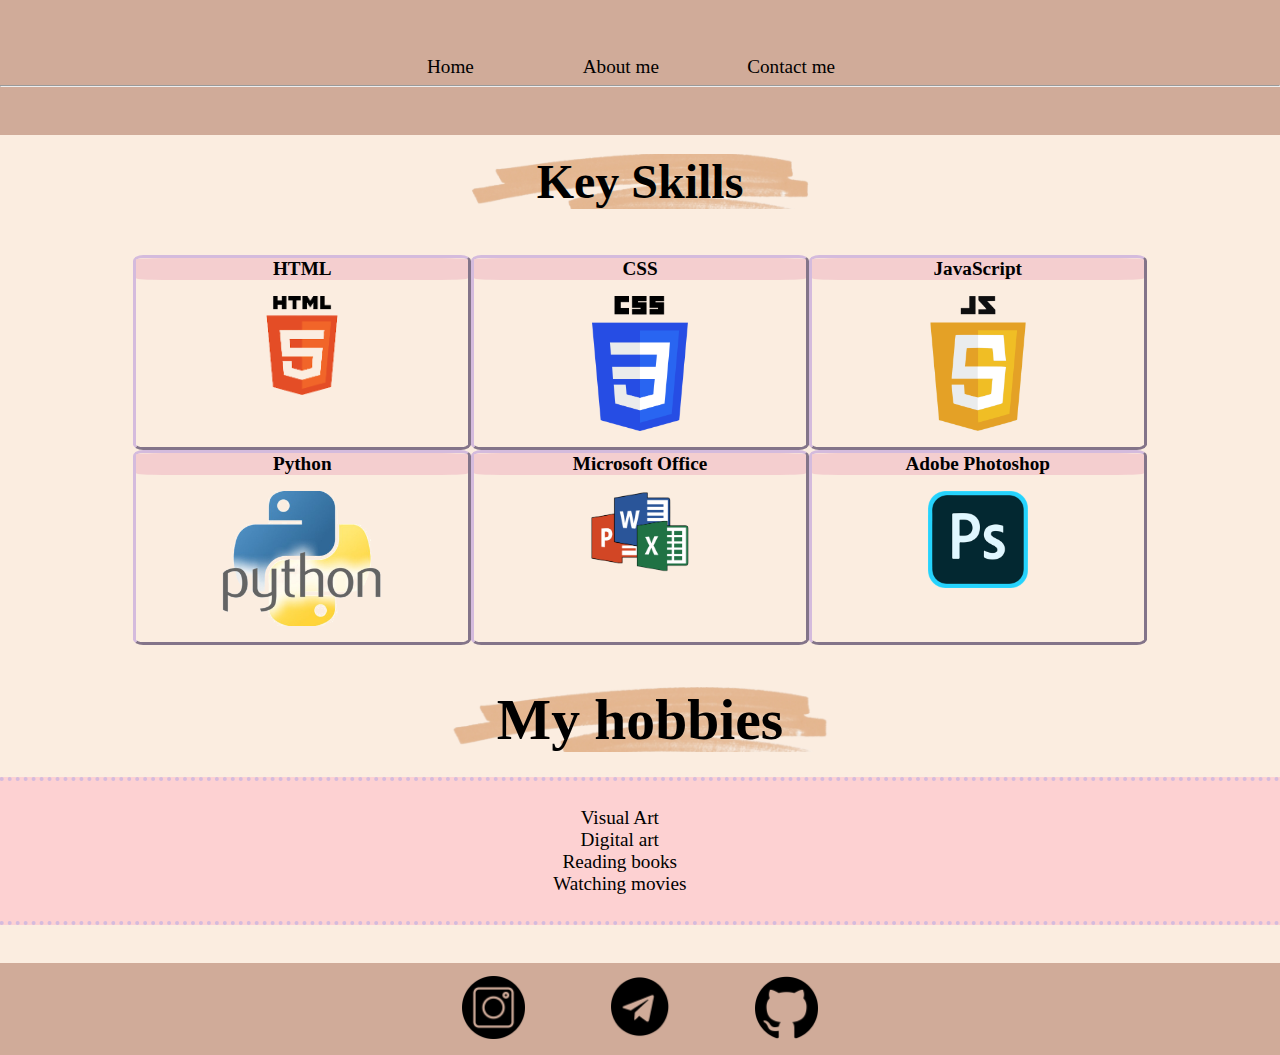
==== commit b039b4c2: "Project" ====
--- a/pages/about.html
+++ b/pages/about.html
@@ -1,88 +1,113 @@
 <!DOCTYPE html>
 <html lang="en">
-  <head>
+  <head id="webhead">
     <meta charset="UTF-8" />
     <meta http-equiv="X-UA-Compatible" content="IE=edge" />
     <meta name="viewport" content="width=device-width, initial-scale=1.0" />
     <title>About me</title>
-    <!-- Bootstrap -->
-    <link
-      rel="stylesheet"
-      href="../resources/bootstrap-5.2.2/css/bootstrap.min.css"
-    />
+
     <link rel="stylesheet" href="../styles.css" />
-    <style>
-      #about-main {
-        margin-top: 100px;
-      }
-      .carousel-slide {
-        display: flex;
-        align-items: center;
-        justify-content: center;
-      }
-    </style>
+
   </head>
   <body>
-     <nav id="nav">
+
+    <nav id="nav">
+ 
     <div id="mymenu">
-      <ul style="text-align:center">
-      <li id="home" ><a href="../index.html">Home</a></li>
-     <li id="nes"><a href="about.html">About me</a></li>
-     <li id="contact"><a href="contacts.html">Contact me</a></li>
-</ul><hr>  </div>
+      <ul class=ul_menu>
+        <li id="home" ><a href="../index.html">Home</a></li>
+        <li id="nes"><a href="about.html">About me</a></li>
+        <li id="contact"><a href="contacts.html">Contact me</a></li>
+      </ul><hr style="margin-bottom: 1%">  
+    </div>
     </nav>
+
+
+
+
+
+
+
+
   
-      <div class="container skills mt-5">
-        <div class="row mb-5">
-          <div class="col">
-            <h2>Key Skills</h2>
-          </div>
-        </div>
+      <div class="container_grid12">
+  
+         
+            <h1 id ="h_op">Key Skills</h1>
+          
+
         <div class="row">
-          <div class="col">
-            <div class="card" style="width: 18rem">
+          <div class="low">
+          <div class="htmll">
+            <div class="card">
               <div class="card-header bg-success">HTML</div>
               <div class="card-body">
                 <p class="card-text">
-                  Lorem ipsum, dolor sit amet consectetur adipisicing elit.
-                  Dolorum tempore iste, nobis dolore sint tenetur culpa cum
-                  maiores. Iste quam sequi totam nam illo deleniti laudantium
-                  commodi, autem laborum aliquam.
+                 <img src="../images/html5.png">
                 </p>
               </div>
             </div>
           </div>
-          <div class="col">
-            <div class="card" style="width: 18rem">
+          <div class="csss">
+            <div class="card">
               <div class="card-header bg-warning">CSS</div>
               <div class="card-body">
                 <p class="card-text">
-                  Lorem ipsum, dolor sit amet consectetur adipisicing elit.
-                  Dolorum tempore iste, nobis dolore sint tenetur culpa cum
-                  maiores. Iste quam sequi totam nam illo deleniti laudantium
-                  commodi, autem laborum aliquam.
+                  <img src="../images/css3.png">
                 </p>
               </div>
             </div>
           </div>
-          <div class="col">
-            <div class="card" style="width: 18rem">
+          <div class="jss">
+            <div class="card">
               <div class="card-header bg-primary">JavaScript</div>
               <div class="card-body">
-                <p class="card-text">
-                  Lorem ipsum, dolor sit amet consectetur adipisicing elit.
-                  Dolorum tempore iste, nobis dolore sint tenetur culpa cum
-                  maiores. Iste quam sequi totam nam illo deleniti laudantium
-                  commodi, autem laborum aliquam.
+                <p class="card-text js">
+                  <img src="../images/js.png">
                 </p>
               </div>
             </div>
           </div>
+          <div class="python">
+            <div class="card">
+              <div class="card-header bg-primary">Python</div>
+              <div class="card-body">
+                <p class="card-text pyt">
+                  <img src="../images/python.png">
+                </p>
+              </div>
+            </div>
+          </div>
+
+          <div class="microsoft">
+            <div class="card">
+              <div class="card-header bg-primary">Microsoft Office</div>
+              <div class="card-body">
+                <p class="card-text">
+                  <img src="../images/office.png">
+                </p>
+              </div>
+            </div>
+          </div>
+          <div class="adobe">
+            <div class="card">
+              <div class="card-header bg-primary">Adobe Photoshop</div>
+              <div class="card-body">
+                <p class="card-text">
+                  <img src="../images/adobe.png">
+                </p>
+              </div>
+            </div>
+          </div>
+
+
+
         </div>
       </div>
+      </div>
 
-      <div class="hobbies"><p>My hobbies</p>
-        <ul><li>Visual Art</li><li> Digital art</li> <li>Reading books</li> <li>Watching movies</li></div>
+      <div class="hobbies"><h1 id="h_op">My hobbies</h1>
+        <ul class=hob><li>Visual Art</li><li> Digital art</li> <li>Reading books</li> <li>Watching movies</li></div>
     </main>
 
     <footer id="footer">
--- a/styles.css
+++ b/styles.css
@@ -8,6 +8,7 @@
   display: block;
   font-family: Optima;
 }
+
 
 
 nav {
@@ -33,7 +34,7 @@
   width: 100%;
   height: 2vh;
 }
-
+.ul_menu {text-align: center;}
 #mymenu ul {
    list-style: horizontal;
    text-align: center;
@@ -47,8 +48,8 @@
   display: inline-block;
   width: 10%;
   border-bottom: none;
-  line-height: 50%;
-  font-size: 1em; 
+  line-height: 70%;
+  font-size: 1.2em; 
   font-weight: normal;
 }
 
@@ -68,31 +69,24 @@
 
 
 
-.nav-set {
-  margin: 0;
-  display: flex;
-  flex-direction: row;
-  align-items: center;
-}
-
 .banner {
   text-align: center;
   color:  white;
   font-size: 2em ;
   font-family: Baskerville;
-  background-image: url("images/banner_back.jpg");
+  background-image: url("images/banner_back.JPG");
   height: 80vh;
   background-position: center;
   background-repeat: no-repeat;
   background-size: cover;
-  margin: -2% -2% 0 -2%;
+  margin: -2% -7% 0 -2%;
   vertical-align: middle;
   transition: width 2s, height 2s;
   float: left;
 }
 /*img transition*/
 .banner:hover {
-  height: 83vh;
+  height: 87vh;
   font-size: 2.2em ;
 }
 
@@ -113,6 +107,8 @@
 .me:hover {
   max-width: 27%;
   margin-right: 8%;
+  margin-top: -55vh;
+  z-index: 1;
 }
 
 li {
@@ -122,20 +118,8 @@
   align-items: center;
   height: 100%;
 }
-.checkbox {
-  display: none;
-  position: absolute;
-  top: 30px;
-  right: 0;
-  cursor: pointer;
-}
-.hamburger-icon {
-  display: none;
-  position: absolute;
-  top: 30px;
-  right: 0;
-  cursor: pointer;
-}
+
+
 
 /** MAIN **/
 main {
@@ -146,7 +130,7 @@
 
 /*** CSS Grids ***/
 .work{
-  margin-top: 60vh;
+  margin-top: 35%;
   background-size: 50%;
 }
 
@@ -165,6 +149,10 @@
   margin-top: -7%;
   margin-bottom: 2%;
 }
+.hobbies > h1, .container_grid12> h1  {margin-top: 1.5%;
+}
+
+
 
 h3,h4,h5 {
   font-family: Optima;
@@ -178,11 +166,11 @@
 }
 h4{
   color: #A265D6;
-  font-size: 1.5em;
+  font-size: 1.4em;
   margin-bottom: -0.5%;
   margin-top: -0.5%;
-
-}
+}
+
 h5{
  font-size: 1.3em;
  margin-top: -0.5%;
@@ -233,7 +221,7 @@
   color: #C16A6F;
   margin: 0;
 }
-
+.date:hover{color: #5D3C3E;}
 
 
 #sociall{
@@ -244,6 +232,7 @@
   text-align: center;
   margin-right: -5%;
   margin-left: -5%;
+
 }
 
 #sociall > div {
@@ -251,38 +240,84 @@
   padding: 1.5% 2% 0 2%;
   font-size: 30px;
   border-color: black;
-}
-
-.V1{flex: 20%}
-.V2{flex: 20%}
-.V3{flex: 20%}
-.V4{flex: 20%}
-.V5{flex: 20%}
+  width: 20%;
+}
+
+
+
+
+.container_grid12{
+  text-align: center; 
+  margin: 12% 5% 0 5%;
+  font-size: 1em;
+}
+.low{
+  text-align: center;
+  padding: 2%;
+  display: flex;
+  flex-flow: row wrap;
+  margin:auto;
+  justify-content: center;  
+  align-items: center;
+  width: 90%;
+}
+.low> div{
+    border: 3px solid #D4BBDD;
+    border-radius: 3%;
+    border-style: outset;
+    width:32%;
+    text-align: center;
+    position: relative;
+    max-width: 40%;
+    height: 100%;
+}
+
+.low .card-header {
+  background-color: #F4CECF;
+  border-radius: 8%;
+  width: 100%;
+  font-weight: bolder;
+  font-size: 1.2em;
+}
+.card-text {
+  height: 15vh;
+  text-align: center;
+  display: block;
+}
+
+.low img {
+  max-width: 30%;
+  max-height: 100%;
+}
+.js> img, .pyt img {max-width: 150%;}
+
 
 
 .h3_c, .conn {text-align: center;}
 #contact input[type="text"], 
 #contact input[type="email"], #contact input[type="tel"],
  #contact textarea, #contact button[type="submit"]
- { font:400 17px/16px "Times" sans-serif; }
+ { font:400 1em/0.9em "Times" sans-serif; }
   
+
+
 
 .contact >#contact {
   font-family: Times;
-  max-width: 50%;
+  max-width: 40%;
   background:#F2CDA2;
-  padding:16px;
+  padding:1%;
   margin: auto;
-  margin-top: 37px;
-  margin-bottom: 40px;
+  margin-top: 2%;
+  margin-bottom: 5%;
   text-align: center;
   border-color: white;
-  border-width: 2pt;
+  border-width: 1%;
 }
 
 fieldset {
   border: medium none !important;
-  margin: 0 0 10px;
+  margin: 0 0 1%;
   max-width: 100%;
   padding: 0;
   width: 95%;
@@ -291,25 +326,26 @@
 #contact h3 {
   color: black;
   display: block;
-  font-size: 20px;
+  font-size: 1em;
   font-weight: 400;
-  padding-bottom: 10px;
+  padding-bottom: 1%;
 }
 
 #contact h4 {
   margin:auto;
   display:block;
-  font-size:17px;
-padding-bottom: 10px;}
+  font-size:1em;
+padding-bottom: 1%;}
 
 
 #contact input[type="text"], #contact input[type="email"], 
 #contact input[type="tel"],  #contact textarea {
   width:100%;
-  border:2px solid #CCC;
+  border:1% solid #CCC;
   background:#FFF;
-  margin:0 0 5px;
-  padding:10px;
+  margin:0 0 1%;
+  padding:1%;
+  font-size: 1em;
 }
 
 #contact input[type="text"]:hover, #contact input[type="email"]:hover, 
@@ -319,11 +355,11 @@
   -o-transition:border-color 0.2s ease-in-out ;
   -moz-transition:border-color 0.2s ease-in-out;
   transition:border-color 0.2s ease-in-out;
-  border:1px solid #404040;
+  border:1% solid #404040;
 }
 
 #contact textarea {
-  height:100px;
+  height:10vh;
   max-width:100%;
   resize:none;
 }
@@ -349,10 +385,10 @@
 }
 
 #contact button[type="submit"]:active { 
-  box-shadow:inset 0 1px 3px rgba(0, 0, 0, 0.5); }
+  box-shadow:inset 0 0.5% 1% rgba(0, 0, 0, 0.5); }
 #contact input:focus, #contact textarea:focus {
   outline:0;
-  border:3px solid #262626;
+  border:1% solid #262626;
 }
 ::-webkit-input-placeholder {
  color:#888;
@@ -366,6 +402,12 @@
 :-ms-input-placeholder {
  color:#888;
 }
+
+marquee {
+  font-size:0.9em ;
+  color:#595959}
+
+
 
 hr{
   margin-bottom: 1%;
@@ -396,10 +438,280 @@
 .f1>a>img {float: right; margin-right: -25%;}
 .f3>a>img {float: left; margin-left: -25%;}
 
+.hob {background-color: #FDD1D2; padding: 2%; margin: 0 -5% 3% -5%; border: 3pt solid #D4BBDD; border-style: dotted solid;}
+
 /*******************************/
 
 
-
-
-
-
+.form_backup{
+  text-align: center;
+  font-family: Times;
+  margin: 3%;
+}
+
+
+
+
+/*tablet*/
+@media screen and ((min-width: 768px) and (max-width: 1023px)) {
+
+nav {
+  align-items: center;
+  font-size: 1.5em;
+  height: 20vh;
+  text-align: center;
+}
+
+.banner {
+  font-size: 1.5em;
+  height: 70vh;
+}
+
+.banner:hover {
+  height: 75vh;
+  font-size: 1.7em ;
+  line-height: 1.6;
+  word-break: keep-all;
+}
+.me{
+  max-width: 30%;
+  margin-top: -25%;
+  margin-right: 8%;
+  transition: width 2s, height 2s;
+}
+
+.me:hover {
+  max-width: 32%;
+  margin-top: -30%;
+  z-index: 1;
+}
+nav{padding-top: -5%; font-size: 1.1em; line-height: 70%;}
+
+
+.work{
+  margin-top: 50%;
+  background-size: 70%;
+}
+
+#sociall  {
+  display: grid;
+  grid-template-columns: auto auto auto auto auto auto;
+  grid-template-rows: auto auto;
+  text-align: center;
+  font-size: 0.7em;
+}
+#sociall > div{padding-left: 30%;
+}
+
+.V1 {grid-area: 1 / 1 / 2 / 3;width: 100%;}
+.V2 {grid-area: 1 / 3 / 2 / 5;width: 100%}
+.V3 {grid-area: 1 / 5 / 2 / 7;width: 100%}
+.V4 {grid-area: 2 / 1 / 3 / 4;width: 100%}
+.V5 {grid-area: 2 / 4 / 3 / 7;width: 100%}
+
+/*about me page*/
+.container_grid12{font-size: 1.5em;}
+.low{
+  width: 95%;
+}
+.low> div{
+    position: relative;
+    max-width: 40%;
+    height: 100%;
+}
+.low .card-header {
+  width: 100%;
+  font-weight: bolder;
+  font-size: 1.2em;
+}
+.low >.htmll {width: 30%}
+.low >.csss {width: 30%}
+.low >.jss {width: 30%}
+.low >.python {width: 30%}
+.low >.adobe {width: 30%}
+.low >.microsoft {width: 30%}
+
+
+/*contact page*/
+.contact >#contact {
+  max-width: 70%;
+}
+.h3_c{font-size:1.8em; margin-top: 2%;}
+.conn {font-size:1.5em;}
+#contact input[type="text"], #contact input[type="email"], 
+#contact input[type="tel"],  #contact textarea {
+    font-size: 1.1em;}
+#contact h4 {font-size: 1.3em;}
+
+marquee{font-size: 1em;}
+
+}
+
+
+
+/*phone*/
+@media screen and (min-width: 300px) and (max-width: 767px) {
+
+nav {
+  display: block;
+  align-items: center;
+  font-size: 1.5em;
+  height: 28vh;
+  text-align: center;
+}
+#mymenu ul {
+   list-style: vertical;
+   text-align: center;
+   display: grid;
+  grid-template-columns: auto ;
+  grid-template-rows: auto auto auto;
+  grid-gap: 2vh;
+  padding-top: 2%;
+ }
+#mymenu ul li a{text-align: center; width: 100%}
+#home{grid-area: 1 / 1 / 2 / 2;width: 100%; padding-left: 40%;}
+#nes{grid-area: 2 / 1 / 3 / 2;width: 100%;padding-left: 40%;}
+#contact{grid-area: 3 / 1 / 4 / 2;width: 100%;padding-left: 40%;}
+
+
+
+.banner {
+  font-size: 1.6em;
+  height: 75vh;
+}
+
+.ban_p{
+  padding-top: 30vh;
+  padding-right: 15%;
+  position:  relative;
+  z-index: 1;
+}
+
+
+.banner:hover {
+  height: 75vh;
+  font-size: 1.6em ;
+
+
+}
+.me{
+  max-width: 50%;
+  margin-top: -40%;
+  margin-right: 25%;
+  transition: width 2s, height 2s;
+  position:  relative;
+  -webkit-filter: brightness(70%);
+}
+
+.me:hover {
+  max-width: 53%;
+  margin-top: -45%;
+  margin-right: 25%;
+}
+.work{
+  margin-top: 70vh;
+  background-size: 100%;
+}
+
+.first_edu, .second_edu{
+  display: flex;
+  flex-direction: column;
+  text-align: left;
+  margin-right: 3%;
+  margin-left: 3%;
+  font-size: 1.5em;
+  margin-bottom: 5%;
+}
+.first, .second {
+  padding: 1%;
+  margin: 3%;
+}
+
+
+.nis{
+  flex: 100%;
+  text-align: center;
+}
+.nis > img {
+  max-width: 100%;
+  padding-top: 10%;
+  padding-left: 0%;
+}
+
+.school{
+  flex: 100%;
+  padding: 1%;
+}
+
+
+h1 {
+  text-align: center;
+  background-image: url("images/brush.png");
+  background-size: 50%;
+  height: 10%;
+  background-position: center;
+  background-repeat: no-repeat;
+}
+
+#sociall  {
+  display: grid;
+  grid-template-columns: 50% 50%;
+  grid-template-rows: auto auto auto;
+  text-align: center;
+  font-size: 0.8em;
+  padding: 2% 0 2% 0;
+}
+#sociall >div {transform: translateX(100%);}
+
+.V1 {grid-area: 1 / 1 / 2 / 2;width: 100%;}
+.V2 {grid-area: 1 / 2 / 2 / 3;width: 100%}
+.V3 {grid-area: 2 / 1 / 3 / 2;width: 100%}
+.V4 {grid-area: 2 / 2 / 3 / 3;width: 100%}
+.V5 {grid-area: 3 / 1 / 4 / 3;width: 100%; margin-left: 13%;}
+
+#footer > div {
+   padding: 10%}
+#footer > div > a> img{ max-width: 55%;
+}
+
+.hob{font-size: 2em;}
+
+.container_grid12{font-size: 1.5em; margin: 30% 0 5% 0}
+.low{
+  width: 100%;
+}
+.low> div{
+    position: relative;
+    max-width: 70%;
+    height: 100%;
+}
+.low .card-header {
+  width: 100%;
+  font-weight: bolder;
+  font-size: 1.3em;
+}
+.low >.htmll {width: 70%}
+.low >.csss {width: 70%}
+.low >.jss {width: 70%}
+.low >.python {width: 70%}
+.low >.adobe {width: 70%}
+.low >.microsoft {width: 70%}
+
+.form_backup{font-size: 1.5em;}
+.sum {background-color:"#AB82D5"; font-size: 1.5em; width: 70%; margin-top: 3%;}
+
+
+.contact >#contact {
+  max-width: 95%;
+}
+.h3_c{font-size:2.5em; margin-top: 12%;}
+.conn {font-size:1.7em;}
+#contact input[type="text"], #contact input[type="email"], 
+#contact input[type="tel"],  #contact textarea {
+    font-size: 1.3em;}
+#contact h4 {font-size: 1.3em;}
+
+marquee{font-size: 1.3em;}
+}
+#contact button[type="submit"]{margin:4%; width: 60%;
+  font-size:2em;} }
